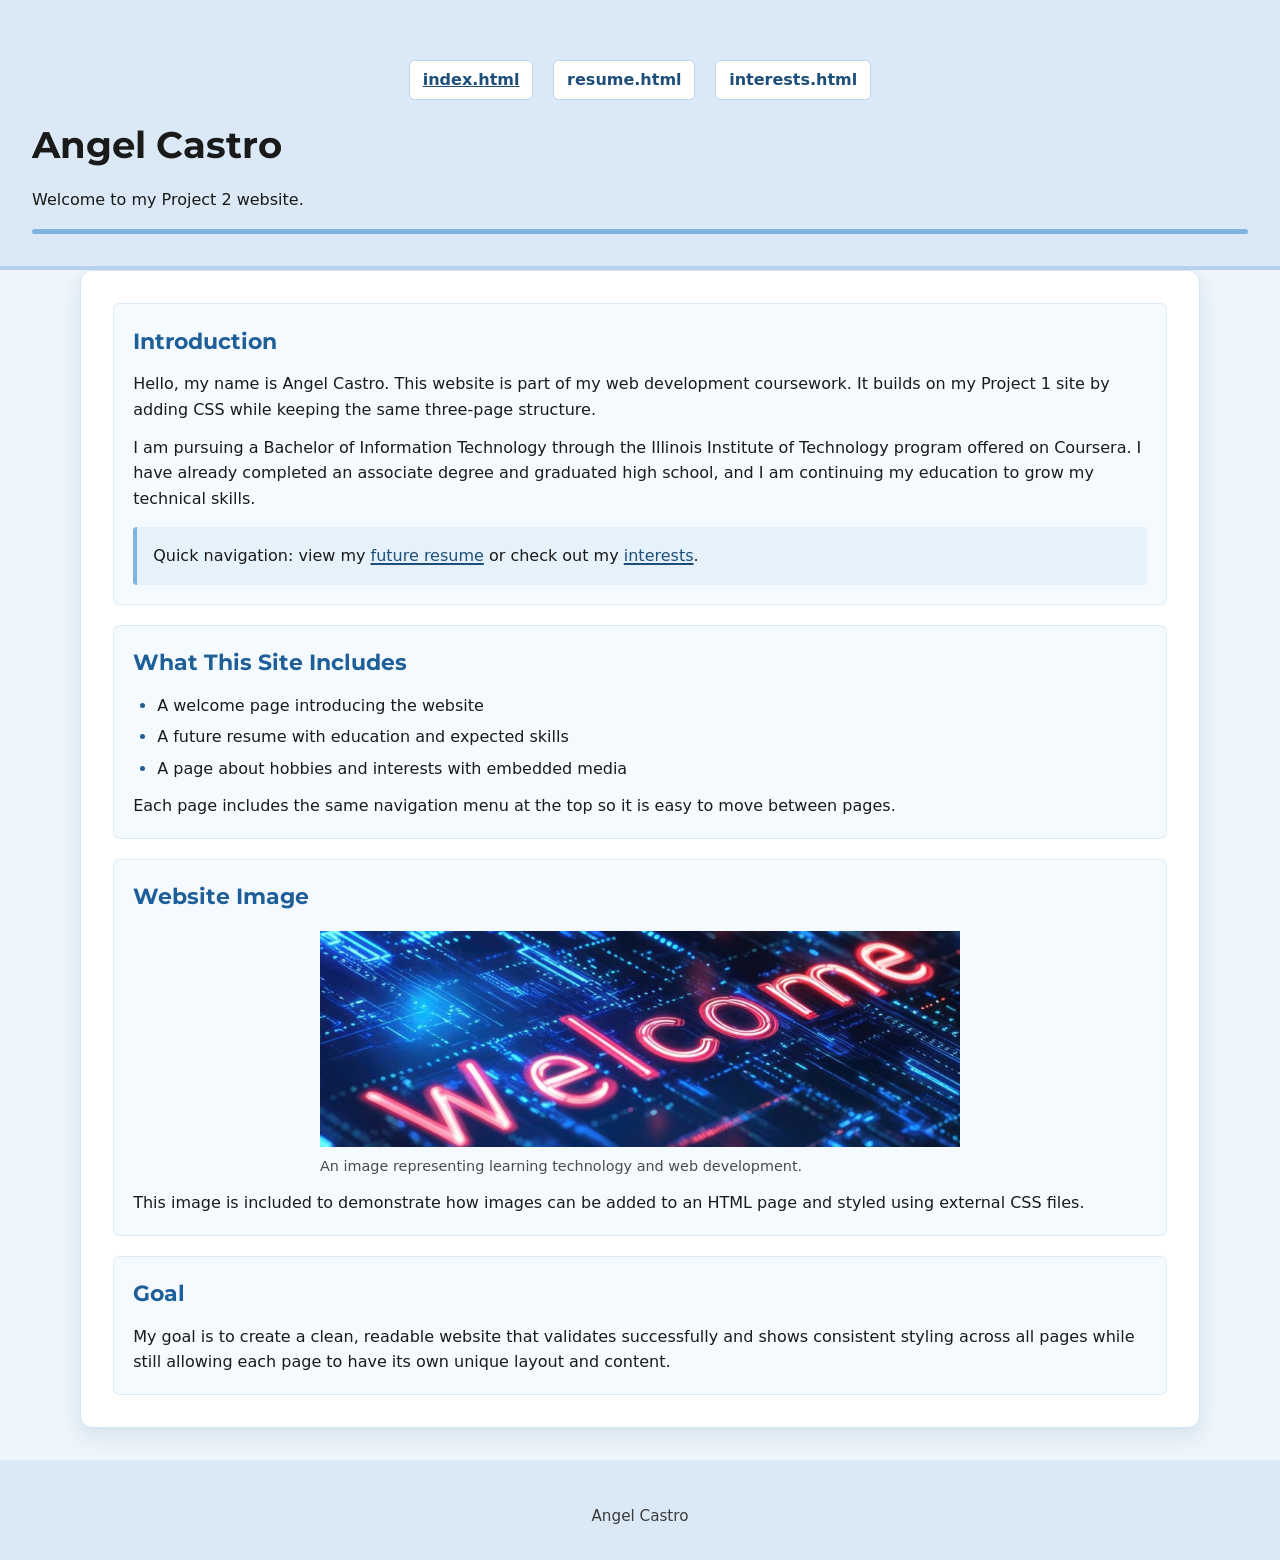
==== index.html @ 669a6f58 "copied project 2" ====
<!doctype html>
<html lang="en">
  <head>
    <meta charset="utf-8">
    <title>Home | Angel Castro</title>
    <link rel="stylesheet" href="css/reset.css">
    <link rel="stylesheet" href="css/screen.css">
  </head>
  <body class="page-home">
    <header>
      <nav aria-label="Primary navigation">
        <ul>
          <li><a href="index.html" aria-current="page">index.html</a></li>
          <li><a href="resume.html">resume.html</a></li>
          <li><a href="interests.html">interests.html</a></li>
        </ul>
      </nav>
      <h1>Angel Castro</h1>
      <p>Welcome to my Project 2 website.</p>
    </header>

    <main>
      <section>
        <h2>Introduction</h2>
        <p>
          Hello, my name is Angel Castro. This website is part of my web development coursework.
          It builds on my Project 1 site by adding CSS while keeping the same three-page structure.
        </p>
        <p>
          I am pursuing a Bachelor of Information Technology through the Illinois Institute of
          Technology program offered on Coursera. I have already completed an associate degree
          and graduated high school, and I am continuing my education to grow my technical skills.
        </p>
        <p class="callout">
          Quick navigation: view my <a href="resume.html">future resume</a> or check out my
          <a href="interests.html">interests</a>.
        </p>
      </section>

      <section>
        <h2>What This Site Includes</h2>
        <ul>
          <li>A welcome page introducing the website</li>
          <li>A future resume with education and expected skills</li>
          <li>A page about hobbies and interests with embedded media</li>
        </ul>
        <p>
          Each page includes the same navigation menu at the top so it is easy to move between pages.
        </p>
      </section>

      <section>
        <h2>Website Image</h2>
        <figure>
          <img src="images/welcome.jpg" alt="Computer setup representing technology and learning">
          <figcaption>An image representing learning technology and web development.</figcaption>
        </figure>
        <p>
          This image is included to demonstrate how images can be added to an HTML page and styled
          using external CSS files.
        </p>
      </section>

      <section>
        <h2>Goal</h2>
        <p>
          My goal is to create a clean, readable website that validates successfully and shows
          consistent styling across all pages while still allowing each page to have its own
          unique layout and content.
        </p>
      </section>
    </main>

    <footer>
      <p>Angel Castro</p>
    </footer>
  </body>
</html>
---- css/screen.css ----
@import url("https://fonts.googleapis.com/css2?family=Montserrat:wght@400;600&display=swap");

:root {
  font-size: 100%;
}

body {
  font-family: system-ui, -apple-system, "Segoe UI", Roboto, Arial, sans-serif;
  font-size: 1rem;
  line-height: 1.6;
  background-color: #eef5fb;
  color: #1a1a1a;
}

header,
main,
footer {
  padding: 1.5rem;
}

header {
  background-color: #dbe9f6;
  border-bottom: 0.25rem solid #b5d2ea;
  position: relative;
}

header::after {
  content: "";
  display: block;
  height: 0.35rem;
  margin-top: 1rem;
  border-radius: 0.35rem;
  background-color: #7fb4e0;
}

footer {
  background-color: #dbe9f6;
  margin-top: 2rem;
  text-align: center;
  font-size: 0.95rem;
  color: #3b3b3b;
}

main {
  background-color: #ffffff;
  border: 0.0625rem solid #d7e6f3;
  border-radius: 0.75rem;
  box-shadow: 0 0.5rem 1.25rem rgba(36, 91, 143, 0.12);
}

h1,
h2,
h3 {
  font-family: "Montserrat", Arial, sans-serif;
}

h1 {
  font-size: 2rem;
  margin-bottom: 0.5rem;
}

h2 {
  font-size: 1.4rem;
  margin-bottom: 0.5rem;
  color: #245b8f;
}

h3 {
  font-size: 1.1rem;
  margin-bottom: 0.25rem;
}

p {
  margin-top: 0.75rem;
}

ul,
ol {
  margin-top: 0.75rem;
  padding-left: 1.5rem;
}

section + section {
  margin-top: 1.25rem;
}

/* Links in content */
main a {
  color: #1e4f7a;
  text-decoration: underline;
  text-decoration-thickness: 0.12rem;
  text-underline-offset: 0.15rem;
}

main a:hover {
  color: #0d2f4f;
}

/* Navigation */
nav ul {
  list-style: none;
  display: flex;
  justify-content: center;
  flex-wrap: wrap;
  gap: 1rem;
  padding: 1rem;
}

nav li {
  background-color: #ffffff;
  border: 0.0625rem solid #bcd5ea;
  padding: 0.4rem 0.8rem;
  border-radius: 0.35rem;
  transition: background-color 0.25s ease, transform 0.2s ease;
}

nav li:hover {
  background-color: #e6f2fb;
  transform: translateY(-0.1rem);
}

nav a {
  text-decoration: none;
  color: #1e4f7a;
  font-weight: 600;
}

nav a:hover {
  color: #0d2f4f;
  text-decoration: underline;
}

nav a[aria-current="page"] {
  text-decoration: underline;
}

/* Images */
figure {
  margin-top: 1rem;
  margin-left: auto;
  margin-right: auto;
  max-width: 40rem;
}

figcaption {
  margin-top: 0.5rem;
  font-size: 0.9rem;
  color: #4a4a4a;
}

/* Shared layout */
.page-home main,
.page-resume main,
.page-interests main {
  margin-left: auto;
  margin-right: auto;
}

/* Reusable callout */
.callout {
  background-color: #e6f2fb;
  border-left: 0.3rem solid #7fb4e0;
  padding: 1rem;
  border-radius: 0.25rem;
  margin-top: 1rem;
}

/* HOME PAGE */
.page-home main {
  width: 92%;
  max-width: 70rem;
}

.page-home section {
  background-color: #f5faff;
  border: 0.0625rem solid #dcebf7;
  padding: 1.2rem;
  border-radius: 0.4rem;
}

.page-home h2 {
  color: #1f5f99;
}

/* RESUME PAGE (fixed layout example) */
.page-resume main {
  width: 48rem;
  max-width: 95%;
}

.page-resume address {
  font-style: normal;
  background-color: #f5faff;
  border: 0.0625rem solid #dcebf7;
  padding: 1rem;
  border-radius: 0.4rem;
}

.page-resume article {
  margin-top: 1rem;
  padding: 1rem;
  border-left: 0.3rem solid #7fb4e0;
  background-color: #f7fbff;
  border-radius: 0.25rem;
}

.page-resume h2 {
  color: #1d4f7c;
}

/* INTERESTS PAGE (fluid layout example) */
.page-interests main {
  width: 94%;
  max-width: 72rem;
}

.page-interests section {
  background-color: #f5faff;
  border: 0.0625rem solid #dcebf7;
  padding: 1rem;
  border-radius: 0.4rem;
}

.page-interests iframe {
  width: 100%;
  aspect-ratio: 16 / 9;
  border: 0.0625rem solid #bcd5ea;
  border-radius: 0.25rem;
}

.page-interests h2 {
  color: #2a6fa6;
}

/* List marker color */
.page-home main ul li,
.page-interests main ul li,
.page-resume main ul li {
  margin-top: 0.35rem;
}

.page-home main ul li::marker,
.page-interests main ul li::marker,
.page-resume main ul li::marker {
  color: #245b8f;
}

/* Responsive */
@media (min-width: 60rem) {
  header,
  main,
  footer {
    padding: 2rem;
  }

  nav ul {
    gap: 1.25rem;
  }

  h1 {
    font-size: 2.3rem;
  }
}
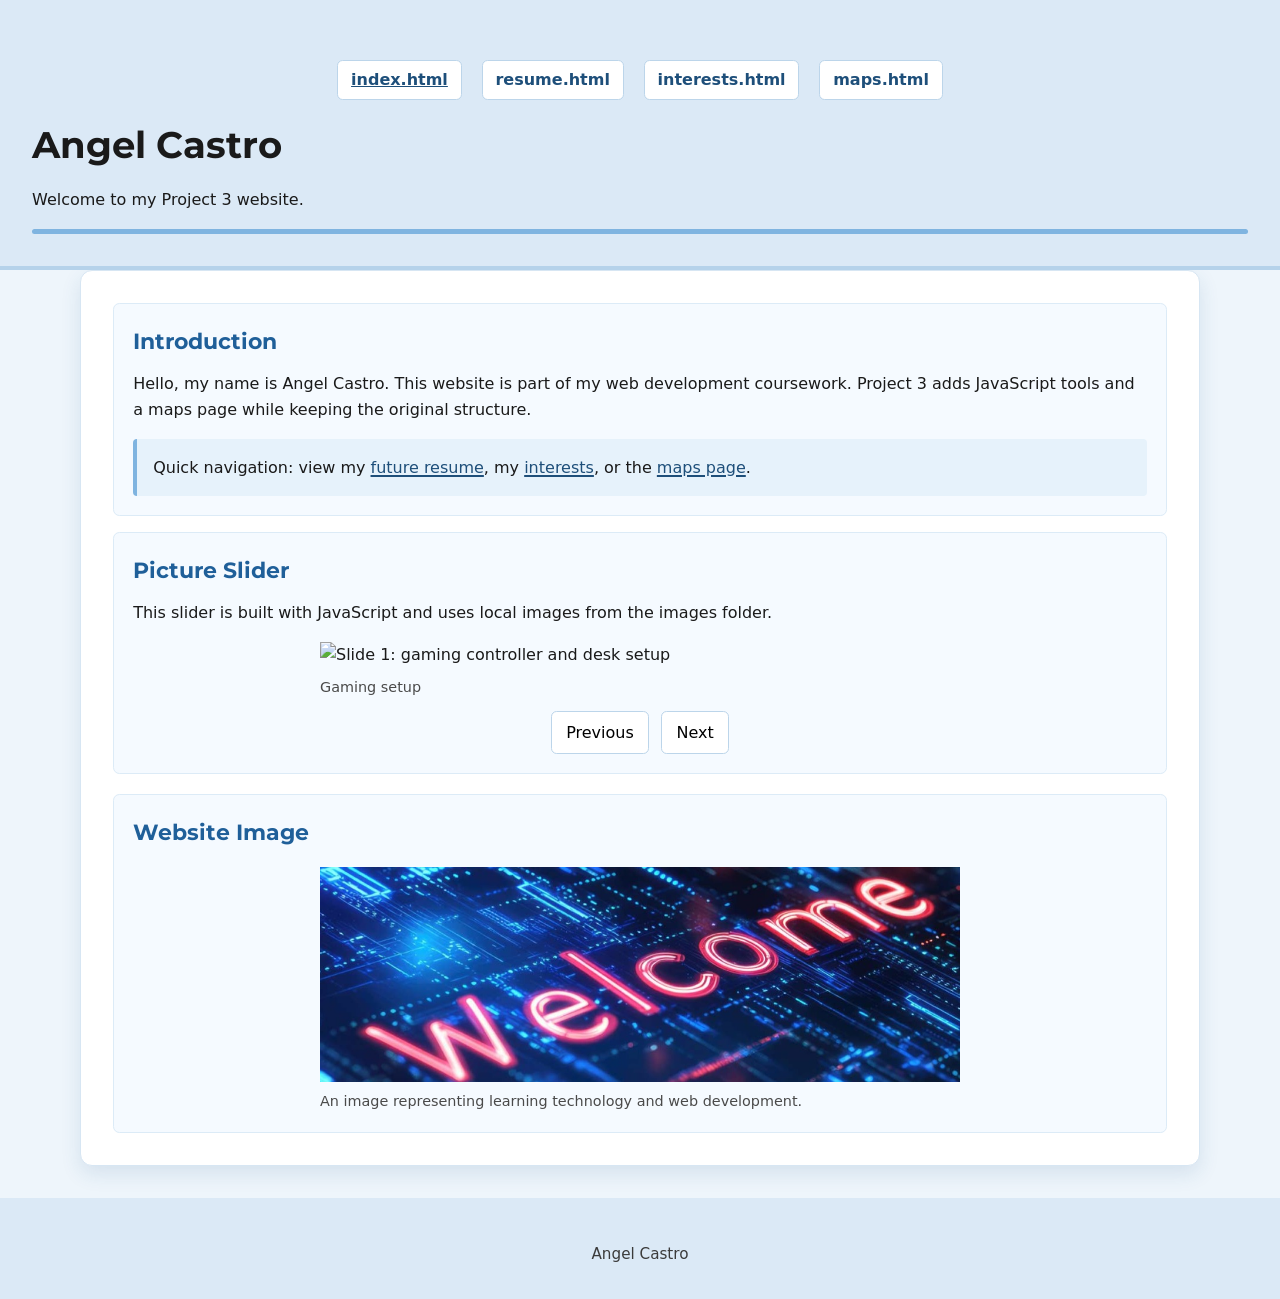
==== commit 98bb2bbc: "Revise project details and implement image slider Updated project description and added a picture sl" ====
--- a/index.html
+++ b/index.html
@@ -5,6 +5,7 @@
     <title>Home | Angel Castro</title>
     <link rel="stylesheet" href="css/reset.css">
     <link rel="stylesheet" href="css/screen.css">
+    <script src="js/main.js" defer></script>
   </head>
   <body class="page-home">
     <header>
@@ -13,10 +14,11 @@
           <li><a href="index.html" aria-current="page">index.html</a></li>
           <li><a href="resume.html">resume.html</a></li>
           <li><a href="interests.html">interests.html</a></li>
+          <li><a href="maps.html">maps.html</a></li>
         </ul>
       </nav>
       <h1>Angel Castro</h1>
-      <p>Welcome to my Project 2 website.</p>
+      <p>Welcome to my Project 3 website.</p>
     </header>
 
     <main>
@@ -24,29 +26,27 @@
         <h2>Introduction</h2>
         <p>
           Hello, my name is Angel Castro. This website is part of my web development coursework.
-          It builds on my Project 1 site by adding CSS while keeping the same three-page structure.
-        </p>
-        <p>
-          I am pursuing a Bachelor of Information Technology through the Illinois Institute of
-          Technology program offered on Coursera. I have already completed an associate degree
-          and graduated high school, and I am continuing my education to grow my technical skills.
+          Project 3 adds JavaScript tools and a maps page while keeping the original structure.
         </p>
         <p class="callout">
-          Quick navigation: view my <a href="resume.html">future resume</a> or check out my
-          <a href="interests.html">interests</a>.
+          Quick navigation: view my <a href="resume.html">future resume</a>, my
+          <a href="interests.html">interests</a>, or the <a href="maps.html">maps page</a>.
         </p>
       </section>
 
-      <section>
-        <h2>What This Site Includes</h2>
-        <ul>
-          <li>A welcome page introducing the website</li>
-          <li>A future resume with education and expected skills</li>
-          <li>A page about hobbies and interests with embedded media</li>
-        </ul>
+      <section class="slider" data-slider>
+        <h2>Picture Slider</h2>
         <p>
-          Each page includes the same navigation menu at the top so it is easy to move between pages.
+          This slider is built with JavaScript and uses local images from the images folder.
         </p>
+        <figure>
+          <img data-slider-image src="images/slide1.jpg" alt="Slide 1">
+          <figcaption data-slider-caption>Slide</figcaption>
+        </figure>
+        <div class="slider-controls">
+          <button type="button" data-slider-prev>Previous</button>
+          <button type="button" data-slider-next>Next</button>
+        </div>
       </section>
 
       <section>
@@ -55,19 +55,6 @@
           <img src="images/welcome.jpg" alt="Computer setup representing technology and learning">
           <figcaption>An image representing learning technology and web development.</figcaption>
         </figure>
-        <p>
-          This image is included to demonstrate how images can be added to an HTML page and styled
-          using external CSS files.
-        </p>
-      </section>
-
-      <section>
-        <h2>Goal</h2>
-        <p>
-          My goal is to create a clean, readable website that validates successfully and shows
-          consistent styling across all pages while still allowing each page to have its own
-          unique layout and content.
-        </p>
       </section>
     </main>
 
--- a/css/screen.css
+++ b/css/screen.css
@@ -151,7 +151,8 @@
 /* Shared layout */
 .page-home main,
 .page-resume main,
-.page-interests main {
+.page-interests main,
+.page-maps main {
   margin-left: auto;
   margin-right: auto;
 }
@@ -182,6 +183,31 @@
   color: #1f5f99;
 }
 
+/* Slider */
+.slider {
+  margin-top: 1rem;
+}
+
+.slider-controls {
+  margin-top: 0.75rem;
+  display: flex;
+  gap: 0.75rem;
+  flex-wrap: wrap;
+  justify-content: center;
+}
+
+.slider-controls button {
+  font: inherit;
+  padding: 0.5rem 0.9rem;
+  border-radius: 0.35rem;
+  border: 0.0625rem solid #bcd5ea;
+  background-color: #ffffff;
+}
+
+.slider-controls button:hover {
+  background-color: #e6f2fb;
+}
+
 /* RESUME PAGE (fixed layout example) */
 .page-resume main {
   width: 48rem;
@@ -208,7 +234,7 @@
   color: #1d4f7c;
 }
 
-/* INTERESTS PAGE (fluid layout example) */
+/* INTERESTS PAGE (mobile-first base) */
 .page-interests main {
   width: 94%;
   max-width: 72rem;
@@ -245,7 +271,49 @@
   color: #245b8f;
 }
 
-/* Responsive */
+/* MAPS PAGE */
+.page-maps main {
+  width: 92%;
+  max-width: 70rem;
+}
+
+#map {
+  width: 100%;
+  height: 60vh;
+  border: 0.0625rem solid #bcd5ea;
+  border-radius: 0.5rem;
+}
+
+.map-note {
+  margin-top: 0.75rem;
+  font-size: 0.95rem;
+}
+
+/* Project 3: Two min-width media queries (Interests page) */
+/* Media Query 1: >= 36rem (5+ changes) */
+@media (min-width: 36rem) {
+  .page-interests main {
+    width: 90%;
+  }
+
+  .page-interests section {
+    padding: 1.25rem;
+  }
+
+  .page-interests h1 {
+    font-size: 2.2rem;
+  }
+
+  .page-interests ul {
+    padding-left: 1.75rem;
+  }
+
+  .page-interests figure {
+    max-width: 46rem;
+  }
+}
+
+/* Media Query 2: >= 60rem (5+ changes) */
 @media (min-width: 60rem) {
   header,
   main,
@@ -257,6 +325,18 @@
     gap: 1.25rem;
   }
 
+  .page-interests main {
+    width: 82%;
+  }
+
+  .page-interests section {
+    display: flow-root;
+  }
+
+  .page-interests iframe {
+    border-width: 0.125rem;
+  }
+
   h1 {
     font-size: 2.3rem;
   }
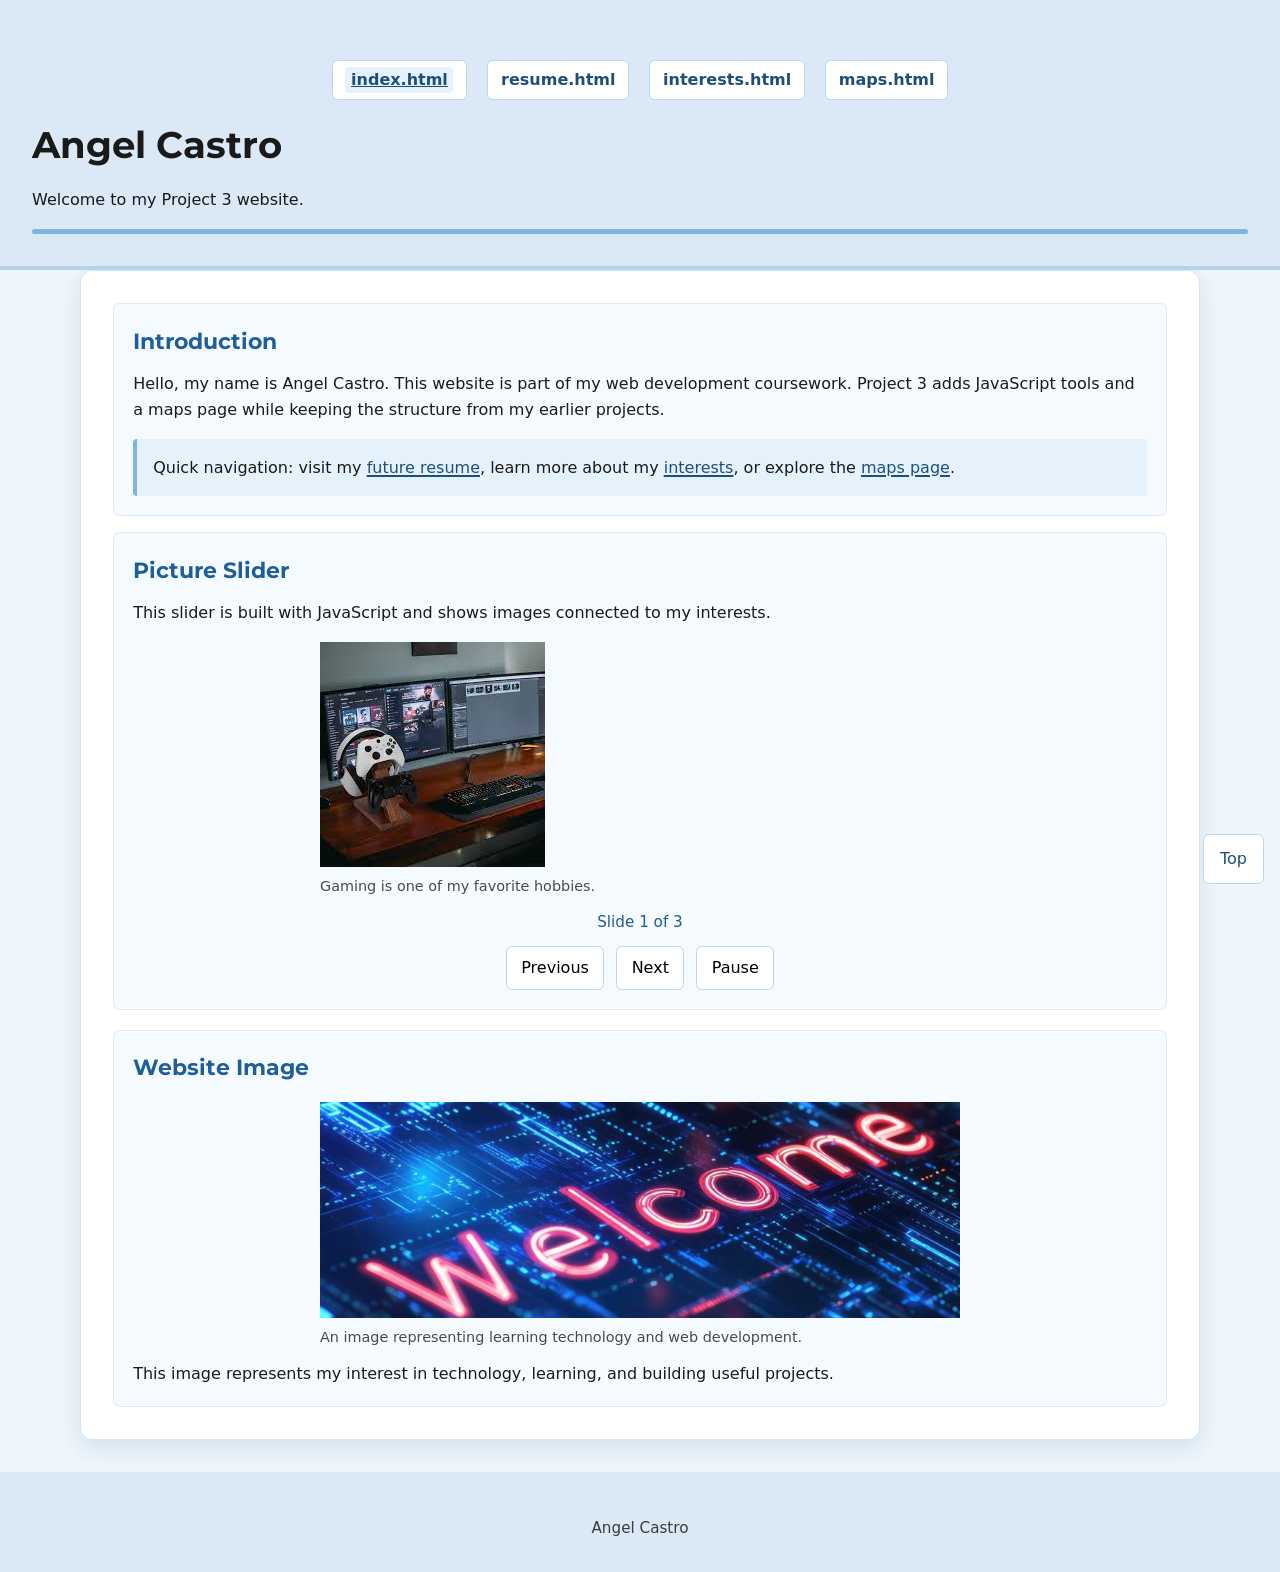
==== commit 647c493f: "Update index.html" ====
--- a/index.html
+++ b/index.html
@@ -26,26 +26,28 @@
         <h2>Introduction</h2>
         <p>
           Hello, my name is Angel Castro. This website is part of my web development coursework.
-          Project 3 adds JavaScript tools and a maps page while keeping the original structure.
+          Project 3 adds JavaScript tools and a maps page while keeping the structure from my earlier projects.
         </p>
         <p class="callout">
-          Quick navigation: view my <a href="resume.html">future resume</a>, my
-          <a href="interests.html">interests</a>, or the <a href="maps.html">maps page</a>.
+          Quick navigation: visit my <a href="resume.html">future resume</a>, learn more about my
+          <a href="interests.html">interests</a>, or explore the <a href="maps.html">maps page</a>.
         </p>
       </section>
 
       <section class="slider" data-slider>
         <h2>Picture Slider</h2>
         <p>
-          This slider is built with JavaScript and uses local images from the images folder.
+          This slider is built with JavaScript and shows images connected to my interests.
         </p>
         <figure>
           <img data-slider-image src="images/slide1.jpg" alt="Slide 1">
           <figcaption data-slider-caption>Slide</figcaption>
         </figure>
+        <p class="slider-status" data-slider-status>Slide 1 of 3</p>
         <div class="slider-controls">
           <button type="button" data-slider-prev>Previous</button>
           <button type="button" data-slider-next>Next</button>
+          <button type="button" data-slider-pause>Pause</button>
         </div>
       </section>
 
@@ -55,11 +57,16 @@
           <img src="images/welcome.jpg" alt="Computer setup representing technology and learning">
           <figcaption>An image representing learning technology and web development.</figcaption>
         </figure>
+        <p>
+          This image represents my interest in technology, learning, and building useful projects.
+        </p>
       </section>
     </main>
 
     <footer>
       <p>Angel Castro</p>
     </footer>
+
+    <button type="button" class="back-to-top" data-back-to-top>Top</button>
   </body>
 </html>
--- a/css/screen.css
+++ b/css/screen.css
@@ -84,7 +84,6 @@
   margin-top: 1.25rem;
 }
 
-/* Links in content */
 main a {
   color: #1e4f7a;
   text-decoration: underline;
@@ -96,7 +95,6 @@
   color: #0d2f4f;
 }
 
-/* Navigation */
 nav ul {
   list-style: none;
   display: flex;
@@ -125,16 +123,25 @@
   font-weight: 600;
 }
 
-nav a:hover {
+nav a:hover,
+nav a:focus {
   color: #0d2f4f;
   text-decoration: underline;
 }
 
 nav a[aria-current="page"] {
   text-decoration: underline;
-}
-
-/* Images */
+  background-color: #e6f2fb;
+  padding: 0.2rem 0.35rem;
+  border-radius: 0.25rem;
+}
+
+button:focus,
+a:focus {
+  outline: 0.125rem solid #245b8f;
+  outline-offset: 0.15rem;
+}
+
 figure {
   margin-top: 1rem;
   margin-left: auto;
@@ -148,7 +155,6 @@
   color: #4a4a4a;
 }
 
-/* Shared layout */
 .page-home main,
 .page-resume main,
 .page-interests main,
@@ -157,7 +163,6 @@
   margin-right: auto;
 }
 
-/* Reusable callout */
 .callout {
   background-color: #e6f2fb;
   border-left: 0.3rem solid #7fb4e0;
@@ -166,7 +171,6 @@
   margin-top: 1rem;
 }
 
-/* HOME PAGE */
 .page-home main {
   width: 92%;
   max-width: 70rem;
@@ -183,7 +187,6 @@
   color: #1f5f99;
 }
 
-/* Slider */
 .slider {
   margin-top: 1rem;
 }
@@ -208,7 +211,13 @@
   background-color: #e6f2fb;
 }
 
-/* RESUME PAGE (fixed layout example) */
+.slider-status {
+  margin-top: 0.75rem;
+  text-align: center;
+  font-size: 0.95rem;
+  color: #245b8f;
+}
+
 .page-resume main {
   width: 48rem;
   max-width: 95%;
@@ -234,7 +243,6 @@
   color: #1d4f7c;
 }
 
-/* INTERESTS PAGE (mobile-first base) */
 .page-interests main {
   width: 94%;
   max-width: 72rem;
@@ -258,7 +266,6 @@
   color: #2a6fa6;
 }
 
-/* List marker color */
 .page-home main ul li,
 .page-interests main ul li,
 .page-resume main ul li {
@@ -271,7 +278,6 @@
   color: #245b8f;
 }
 
-/* MAPS PAGE */
 .page-maps main {
   width: 92%;
   max-width: 70rem;
@@ -289,8 +295,18 @@
   font-size: 0.95rem;
 }
 
-/* Project 3: Two min-width media queries (Interests page) */
-/* Media Query 1: >= 36rem (5+ changes) */
+.back-to-top {
+  position: fixed;
+  right: 1rem;
+  bottom: 1rem;
+  padding: 0.7rem 1rem;
+  border: 0.0625rem solid #bcd5ea;
+  border-radius: 0.4rem;
+  background-color: #ffffff;
+  color: #1e4f7a;
+  font: inherit;
+}
+
 @media (min-width: 36rem) {
   .page-interests main {
     width: 90%;
@@ -313,7 +329,6 @@
   }
 }
 
-/* Media Query 2: >= 60rem (5+ changes) */
 @media (min-width: 60rem) {
   header,
   main,
@@ -337,6 +352,14 @@
     border-width: 0.125rem;
   }
 
+  .page-interests h2 {
+    font-size: 1.55rem;
+  }
+
+  .page-interests p {
+    font-size: 1.05rem;
+  }
+
   h1 {
     font-size: 2.3rem;
   }
